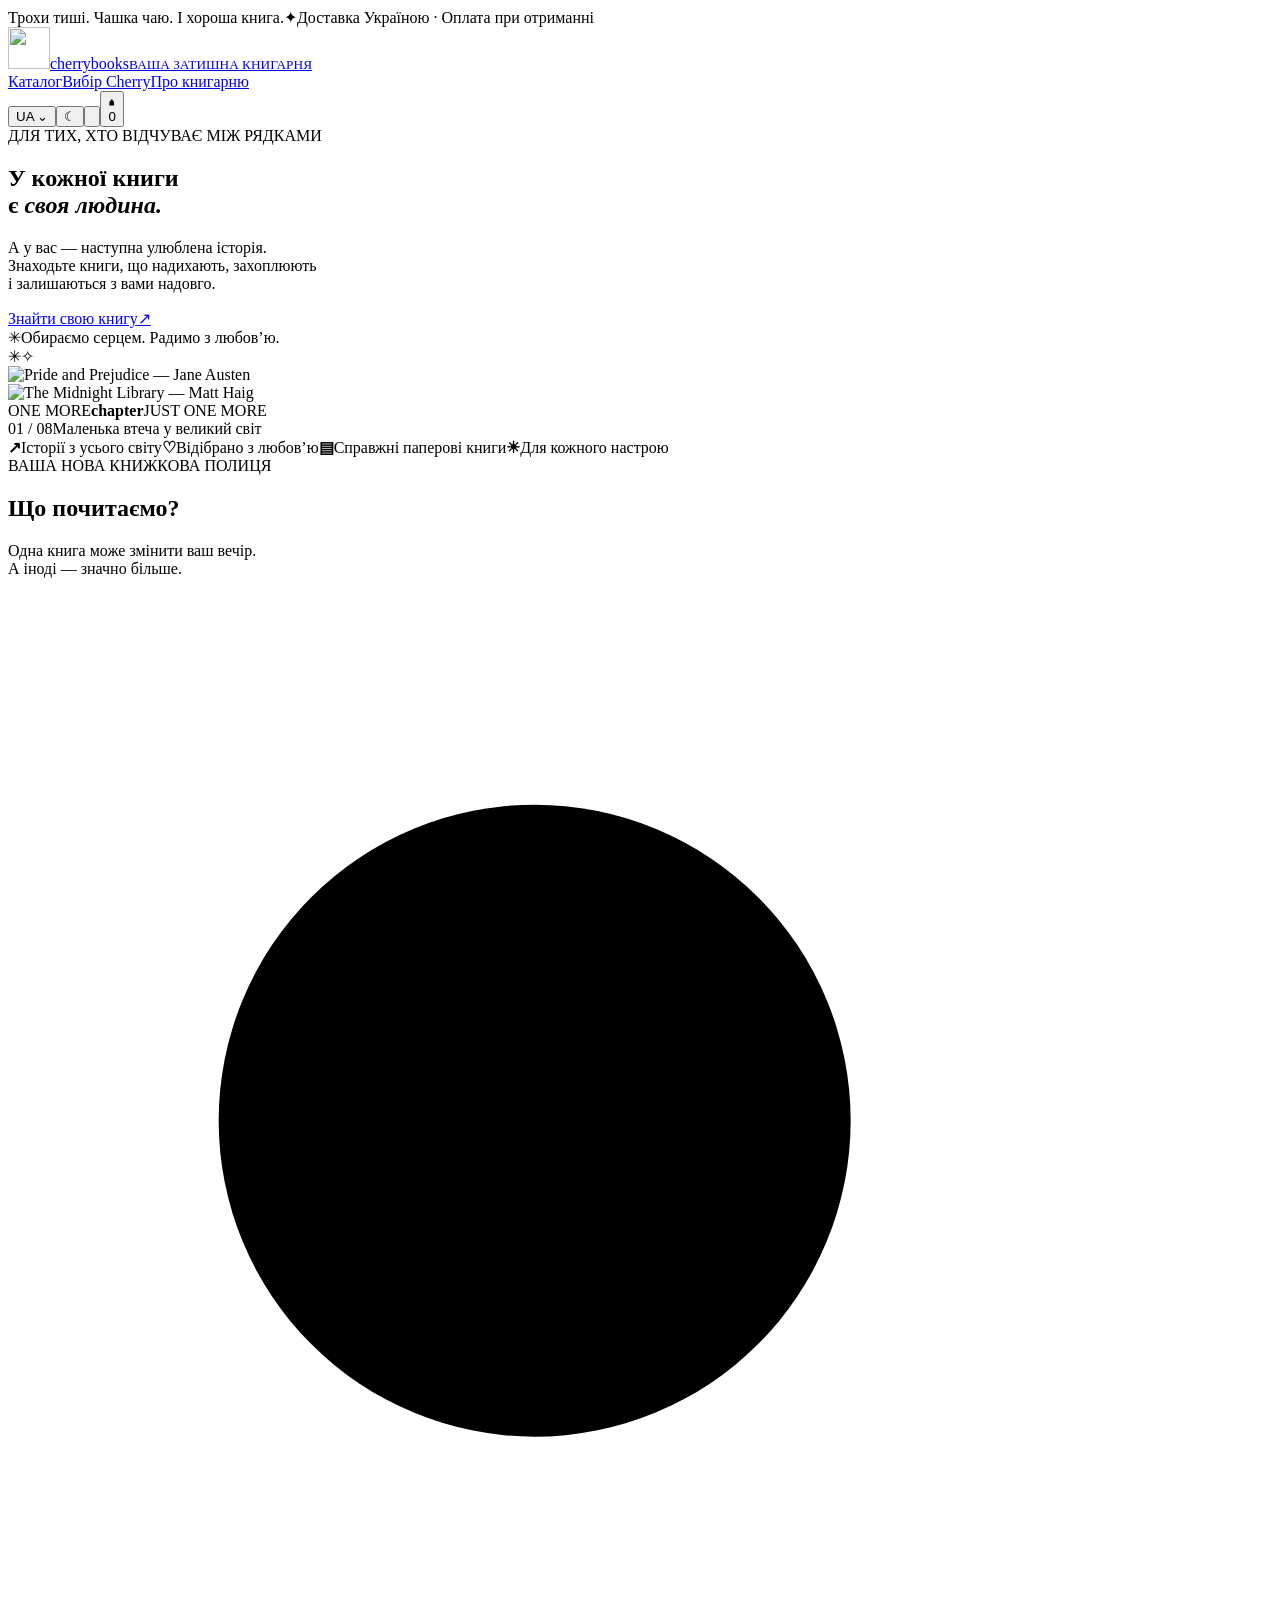
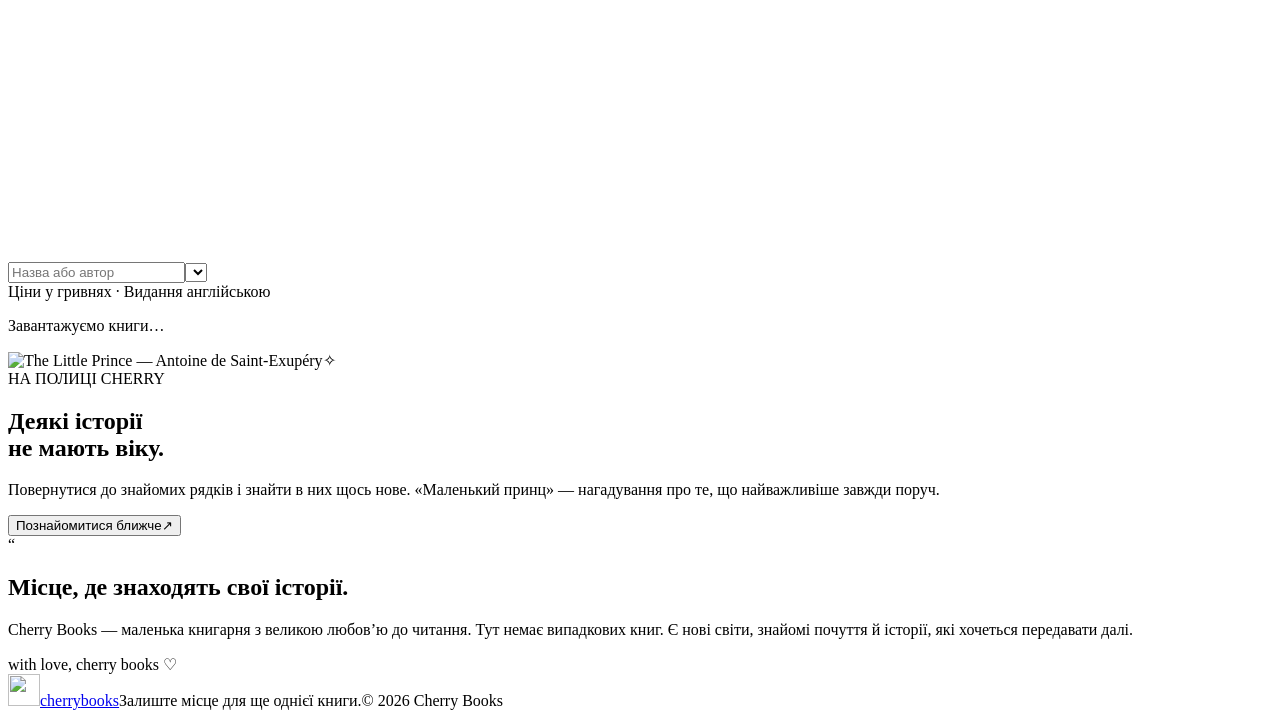
==== web/index.html @ 5c343b51 "Deploy Cherry Books with Go, ASP.NET Core and Neon PostgreSQL" ====
<!doctype html>
<html lang="uk" data-theme="light">
<head><meta charset="UTF-8"><meta name="viewport" content="width=device-width,initial-scale=1"><meta name="description" content="Cherry Books — історії, до яких хочеться повертатися. Книгарня для вашої наступної улюбленої книги."><title>Cherry Books — ваша наступна історія</title><link rel="stylesheet" href="/style.css"><script src="/app.js" defer></script><link rel="icon" href="/cherry.svg" type="image/svg+xml"></head>
<body>
<div class="announcement"><span data-i="announcement">Трохи тиші. Чашка чаю. І хороша книга.</span><span class="tiny-cherry">✦</span><span data-i="deliveryNotice">Доставка Україною · Оплата при отриманні</span></div>
<header><a class="brand" href="#" aria-label="Cherry Books"><img src="/cherry.svg" alt="" width="42" height="42"><span>cherry<span class="brand-light">books</span><small data-i="brandCaption">ВАША ЗАТИШНА КНИГАРНЯ</small></span></a><nav aria-label="Main"><a href="#catalog" data-i="catalog">Каталог</a><a href="#collection" data-i="collection">Вибір Cherry</a><a href="#about" data-i="about">Про книгарню</a></nav><div class="header-actions"><button id="language" class="text-button" aria-label="Switch language">UA <span>⌄</span></button><button id="theme" class="icon-button" aria-label="Змінити тему">☾</button><button id="account" class="icon-button" aria-label="Особистий кабінет"><svg viewBox="0 0 24 24"><circle cx="12" cy="8" r="3.4"/><path d="M5 21v-2a7 7 0 0 1 14 0v2"/></svg></button><button id="cart" class="cart-button" aria-label="Кошик"><svg viewBox="0 0 24 24"><path d="M5 7h14l1 14H4L5 7Z"/><path d="M8 8V6a4 4 0 0 1 8 0v2"/></svg><span id="cart-count">0</span></button></div></header>
<main>
<section class="hero"><div class="hero-copy"><div class="eyebrow"><span class="line"></span><span data-i="eyebrow">ДЛЯ ТИХ, ХТО ВІДЧУВАЄ МІЖ РЯДКАМИ</span></div><h1 data-i="heroTitle">У кожної книги<br>є <em>своя людина.</em></h1><p data-i="heroBody">А у вас — наступна улюблена історія.<br>Знаходьте книги, що надихають, захоплюють<br>і залишаються з вами надовго.</p><a class="button primary" href="#catalog"><span data-i="findBook">Знайти свою книгу</span><span>↗</span></a><div class="hero-note"><span class="small-star">✳</span><span data-i="heroNote">Обираємо серцем. Радимо з любов’ю.</span></div></div><div class="hero-art"><div class="orb"></div><span class="art-spark spark-one">✳</span><span class="art-spark spark-two">✧</span><div class="book back-book"><img src="https://covers.openlibrary.org/b/isbn/9780141439518-L.jpg" alt="Pride and Prejudice — Jane Austen"></div><div class="book front-book"><img src="https://covers.openlibrary.org/b/isbn/9780525559474-L.jpg" alt="The Midnight Library — Matt Haig"></div><div class="round-seal"><span>ONE MORE</span><strong>chapter</strong><span>JUST ONE MORE</span></div><div class="art-caption"><span>01 / 08</span><span data-i="artCaption">Маленька втеча у великий світ</span></div></div></section>
<div class="benefits"><span><b>↗</b><span data-i="benefit1">Історії з усього світу</span></span><span><b>♡</b><span data-i="benefit2">Відібрано з любов’ю</span></span><span><b>▤</b><span data-i="benefit3">Справжні паперові книги</span></span><span><b>☀</b><span data-i="benefit4">Для кожного настрою</span></span></div>
<section class="catalog-section" id="catalog"><div class="section-top"><div><div class="eyebrow" data-i="shelfEyebrow">ВАША НОВА КНИЖКОВА ПОЛИЦЯ</div><h2 data-i="shelfTitle">Що почитаємо?</h2></div><p data-i="shelfBody">Одна книга може змінити ваш вечір.<br>А іноді — значно більше.</p></div><div class="catalog-toolbar"><div class="categories" id="categories"></div><div class="catalog-tools"><label class="search"><svg viewBox="0 0 24 24"><circle cx="10" cy="10" r="6"/><path d="m15 15 5 5"/></svg><input id="search" type="search" data-placeholder="search" placeholder="Назва або автор" aria-label="Пошук книг"></label><select id="sort" aria-label="Сортування"></select></div></div><div class="catalog-meta"><span id="result-count"></span><span data-i="pricesNote">Ціни у гривнях · Видання англійською</span></div><div id="books" class="book-grid" aria-live="polite"><p data-i="loading">Завантажуємо книги…</p></div></section>
<section id="collection" class="editorial"><div class="editorial-art"><img src="https://covers.openlibrary.org/b/isbn/9780156012195-L.jpg" alt="The Little Prince — Antoine de Saint-Exupéry"><span>✧</span></div><div><div class="eyebrow" data-i="editorEyebrow">НА ПОЛИЦІ CHERRY</div><h2 data-i="editorTitle">Деякі історії<br>не мають віку.</h2><p data-i="editorBody">Повернутися до знайомих рядків і знайти в них щось нове. «Маленький принц» — нагадування про те, що найважливіше завжди поруч.</p><button class="button outline" id="editor-book"><span data-i="discover">Познайомитися ближче</span><span>↗</span></button></div></section>
<section id="about" class="about"><span class="about-mark">“</span><h2 data-i="aboutTitle">Місце, де знаходять свої історії.</h2><p data-i="aboutBody">Cherry Books — маленька книгарня з великою любов’ю до читання. Тут немає випадкових книг. Є нові світи, знайомі почуття й історії, які хочеться передавати далі.</p><div class="signature">with love, cherry books ♡</div></section>
</main>
<footer><a class="brand" href="#"><img src="/cherry.svg" width="32" height="32" alt=""><span>cherry<span class="brand-light">books</span></span></a><span data-i="footerTag">Залиште місце для ще однієї книги.</span><span>© 2026 Cherry Books</span></footer>
<dialog id="modal"><button id="close-modal" class="close" aria-label="Закрити">×</button><div id="modal-content"></div></dialog><div id="toast" role="status" aria-live="polite"></div>
</body></html>
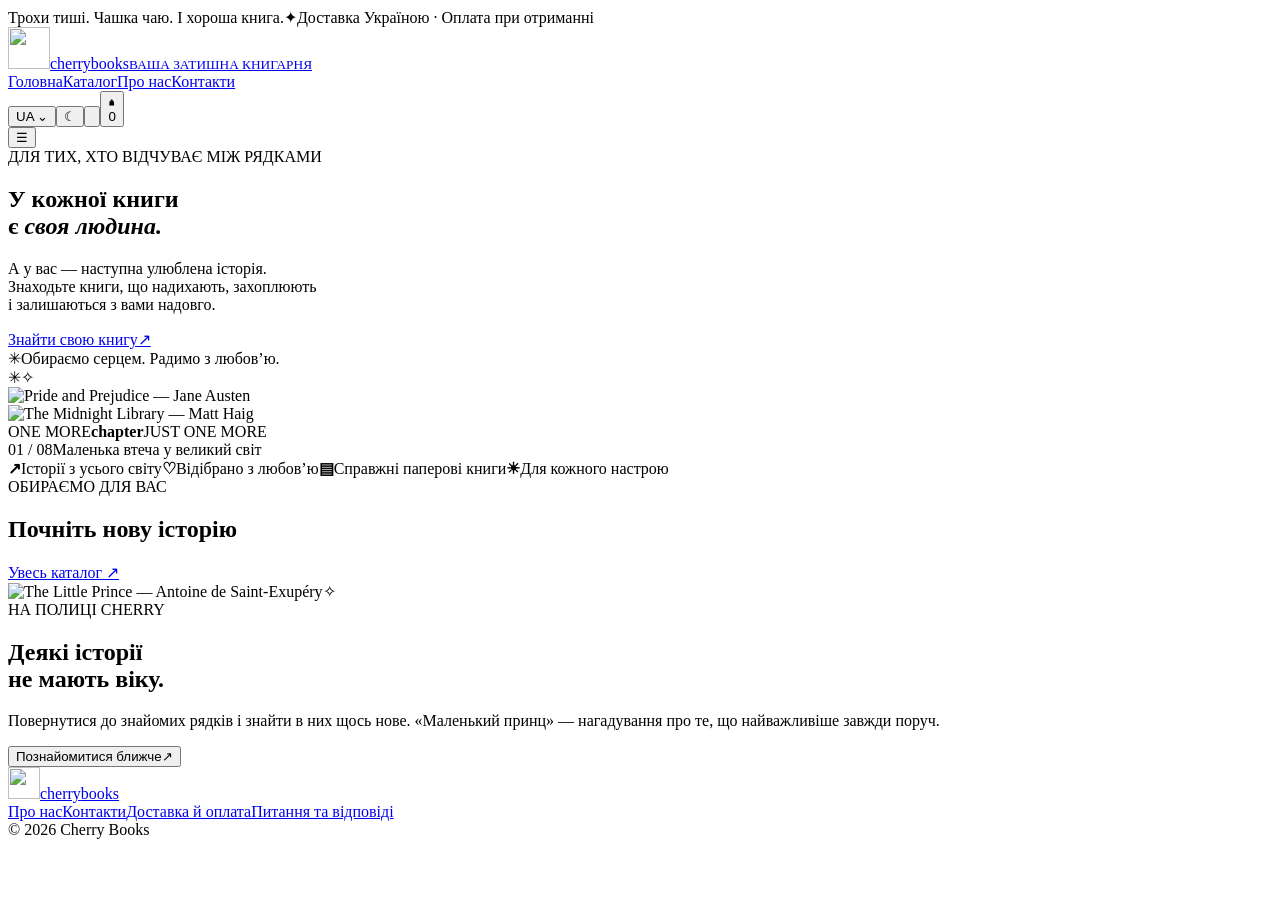
==== commit 3cf205af: "Expand bookshop pages, cache 32 covers, add Nova Poshta and customer cancellation" ====
--- a/web/index.html
+++ b/web/index.html
@@ -3,14 +3,5 @@
 <head><meta charset="UTF-8"><meta name="viewport" content="width=device-width,initial-scale=1"><meta name="description" content="Cherry Books — історії, до яких хочеться повертатися. Книгарня для вашої наступної улюбленої книги."><title>Cherry Books — ваша наступна історія</title><link rel="stylesheet" href="/style.css"><script src="/app.js" defer></script><link rel="icon" href="/cherry.svg" type="image/svg+xml"></head>
 <body>
 <div class="announcement"><span data-i="announcement">Трохи тиші. Чашка чаю. І хороша книга.</span><span class="tiny-cherry">✦</span><span data-i="deliveryNotice">Доставка Україною · Оплата при отриманні</span></div>
-<header><a class="brand" href="#" aria-label="Cherry Books"><img src="/cherry.svg" alt="" width="42" height="42"><span>cherry<span class="brand-light">books</span><small data-i="brandCaption">ВАША ЗАТИШНА КНИГАРНЯ</small></span></a><nav aria-label="Main"><a href="#catalog" data-i="catalog">Каталог</a><a href="#collection" data-i="collection">Вибір Cherry</a><a href="#about" data-i="about">Про книгарню</a></nav><div class="header-actions"><button id="language" class="text-button" aria-label="Switch language">UA <span>⌄</span></button><button id="theme" class="icon-button" aria-label="Змінити тему">☾</button><button id="account" class="icon-button" aria-label="Особистий кабінет"><svg viewBox="0 0 24 24"><circle cx="12" cy="8" r="3.4"/><path d="M5 21v-2a7 7 0 0 1 14 0v2"/></svg></button><button id="cart" class="cart-button" aria-label="Кошик"><svg viewBox="0 0 24 24"><path d="M5 7h14l1 14H4L5 7Z"/><path d="M8 8V6a4 4 0 0 1 8 0v2"/></svg><span id="cart-count">0</span></button></div></header>
-<main>
-<section class="hero"><div class="hero-copy"><div class="eyebrow"><span class="line"></span><span data-i="eyebrow">ДЛЯ ТИХ, ХТО ВІДЧУВАЄ МІЖ РЯДКАМИ</span></div><h1 data-i="heroTitle">У кожної книги<br>є <em>своя людина.</em></h1><p data-i="heroBody">А у вас — наступна улюблена історія.<br>Знаходьте книги, що надихають, захоплюють<br>і залишаються з вами надовго.</p><a class="button primary" href="#catalog"><span data-i="findBook">Знайти свою книгу</span><span>↗</span></a><div class="hero-note"><span class="small-star">✳</span><span data-i="heroNote">Обираємо серцем. Радимо з любов’ю.</span></div></div><div class="hero-art"><div class="orb"></div><span class="art-spark spark-one">✳</span><span class="art-spark spark-two">✧</span><div class="book back-book"><img src="https://covers.openlibrary.org/b/isbn/9780141439518-L.jpg" alt="Pride and Prejudice — Jane Austen"></div><div class="book front-book"><img src="https://covers.openlibrary.org/b/isbn/9780525559474-L.jpg" alt="The Midnight Library — Matt Haig"></div><div class="round-seal"><span>ONE MORE</span><strong>chapter</strong><span>JUST ONE MORE</span></div><div class="art-caption"><span>01 / 08</span><span data-i="artCaption">Маленька втеча у великий світ</span></div></div></section>
-<div class="benefits"><span><b>↗</b><span data-i="benefit1">Історії з усього світу</span></span><span><b>♡</b><span data-i="benefit2">Відібрано з любов’ю</span></span><span><b>▤</b><span data-i="benefit3">Справжні паперові книги</span></span><span><b>☀</b><span data-i="benefit4">Для кожного настрою</span></span></div>
-<section class="catalog-section" id="catalog"><div class="section-top"><div><div class="eyebrow" data-i="shelfEyebrow">ВАША НОВА КНИЖКОВА ПОЛИЦЯ</div><h2 data-i="shelfTitle">Що почитаємо?</h2></div><p data-i="shelfBody">Одна книга може змінити ваш вечір.<br>А іноді — значно більше.</p></div><div class="catalog-toolbar"><div class="categories" id="categories"></div><div class="catalog-tools"><label class="search"><svg viewBox="0 0 24 24"><circle cx="10" cy="10" r="6"/><path d="m15 15 5 5"/></svg><input id="search" type="search" data-placeholder="search" placeholder="Назва або автор" aria-label="Пошук книг"></label><select id="sort" aria-label="Сортування"></select></div></div><div class="catalog-meta"><span id="result-count"></span><span data-i="pricesNote">Ціни у гривнях · Видання англійською</span></div><div id="books" class="book-grid" aria-live="polite"><p data-i="loading">Завантажуємо книги…</p></div></section>
-<section id="collection" class="editorial"><div class="editorial-art"><img src="https://covers.openlibrary.org/b/isbn/9780156012195-L.jpg" alt="The Little Prince — Antoine de Saint-Exupéry"><span>✧</span></div><div><div class="eyebrow" data-i="editorEyebrow">НА ПОЛИЦІ CHERRY</div><h2 data-i="editorTitle">Деякі історії<br>не мають віку.</h2><p data-i="editorBody">Повернутися до знайомих рядків і знайти в них щось нове. «Маленький принц» — нагадування про те, що найважливіше завжди поруч.</p><button class="button outline" id="editor-book"><span data-i="discover">Познайомитися ближче</span><span>↗</span></button></div></section>
-<section id="about" class="about"><span class="about-mark">“</span><h2 data-i="aboutTitle">Місце, де знаходять свої історії.</h2><p data-i="aboutBody">Cherry Books — маленька книгарня з великою любов’ю до читання. Тут немає випадкових книг. Є нові світи, знайомі почуття й історії, які хочеться передавати далі.</p><div class="signature">with love, cherry books ♡</div></section>
-</main>
-<footer><a class="brand" href="#"><img src="/cherry.svg" width="32" height="32" alt=""><span>cherry<span class="brand-light">books</span></span></a><span data-i="footerTag">Залиште місце для ще однієї книги.</span><span>© 2026 Cherry Books</span></footer>
-<dialog id="modal"><button id="close-modal" class="close" aria-label="Закрити">×</button><div id="modal-content"></div></dialog><div id="toast" role="status" aria-live="polite"></div>
-</body></html>
+<header><a class="brand" href="/" aria-label="Cherry Books"><img src="/cherry.svg" alt="" width="42" height="42"><span>cherry<span class="brand-light">books</span><small data-i="brandCaption">ВАША ЗАТИШНА КНИГАРНЯ</small></span></a><nav class="desktop-nav" aria-label="Main"><a href="/" data-i="home">Головна</a><a href="/catalog/" data-i="catalog">Каталог</a><a href="/about/" data-i="aboutPage">Про нас</a><a href="/contacts/" data-i="contacts">Контакти</a></nav><div class="header-actions"><button id="language" class="text-button" aria-label="Switch language">UA <span>⌄</span></button><button id="theme" class="icon-button" aria-label="Змінити тему">☾</button><button id="account" class="icon-button" aria-label="Особистий кабінет"><svg viewBox="0 0 24 24"><circle cx="12" cy="8" r="3.4"/><path d="M5 21v-2a7 7 0 0 1 14 0v2"/></svg></button><button id="cart" class="cart-button" aria-label="Кошик"><svg viewBox="0 0 24 24"><path d="M5 7h14l1 14H4L5 7Z"/><path d="M8 8V6a4 4 0 0 1 8 0v2"/></svg><span id="cart-count">0</span></button></div><button id="mobile-menu" class="icon-button mobile-toggle" aria-label="Меню" aria-expanded="false">☰</button></header><nav id="mobile-nav" class="mobile-nav" hidden><a href="/" data-i="home">Головна</a><a href="/catalog/" data-i="catalog">Каталог</a><a href="/about/" data-i="aboutPage">Про нас</a><a href="/contacts/" data-i="contacts">Контакти</a><a href="/account/" data-i="account">Мій кабінет</a></nav>
+<main data-page="home"><section class="hero"><div class="hero-copy"><div class="eyebrow"><span class="line"></span><span data-i="eyebrow">ДЛЯ ТИХ, ХТО ВІДЧУВАЄ МІЖ РЯДКАМИ</span></div><h1 data-i="heroTitle">У кожної книги<br>є <em>своя людина.</em></h1><p data-i="heroBody">А у вас — наступна улюблена історія.<br>Знаходьте книги, що надихають, захоплюють<br>і залишаються з вами надовго.</p><a class="button primary" href="/catalog/"><span data-i="findBook">Знайти свою книгу</span><span>↗</span></a><div class="hero-note"><span class="small-star">✳</span><span data-i="heroNote">Обираємо серцем. Радимо з любов’ю.</span></div></div><div class="hero-art"><div class="orb"></div><span class="art-spark spark-one">✳</span><span class="art-spark spark-two">✧</span><div class="book back-book"><img src="/covers/9780141439518.jpg" alt="Pride and Prejudice — Jane Austen"></div><div class="book front-book"><img src="/covers/9780525559474.jpg" alt="The Midnight Library — Matt Haig"></div><div class="round-seal"><span>ONE MORE</span><strong>chapter</strong><span>JUST ONE MORE</span></div><div class="art-caption"><span>01 / 08</span><span data-i="artCaption">Маленька втеча у великий світ</span></div></div></section><div class="benefits"><span><b>↗</b><span data-i="benefit1">Історії з усього світу</span></span><span><b>♡</b><span data-i="benefit2">Відібрано з любов’ю</span></span><span><b>▤</b><span data-i="benefit3">Справжні паперові книги</span></span><span><b>☀</b><span data-i="benefit4">Для кожного настрою</span></span></div><section class="catalog-section home-picks"><div class="section-top"><div><div class="eyebrow" data-i="pickEyebrow">ОБИРАЄМО ДЛЯ ВАС</div><h2 data-i="pickTitle">Почніть нову історію</h2></div><a class="text-link" href="/catalog/"><span data-i="allCatalog">Увесь каталог</span> ↗</a></div><div id="books" class="book-grid" aria-live="polite"></div></section><section id="collection" class="editorial"><div class="editorial-art"><img src="/covers/9780156012195.jpg" alt="The Little Prince — Antoine de Saint-Exupéry"><span>✧</span></div><div><div class="eyebrow" data-i="editorEyebrow">НА ПОЛИЦІ CHERRY</div><h2 data-i="editorTitle">Деякі історії<br>не мають віку.</h2><p data-i="editorBody">Повернутися до знайомих рядків і знайти в них щось нове. «Маленький принц» — нагадування про те, що найважливіше завжди поруч.</p><button class="button outline" id="editor-book"><span data-i="discover">Познайомитися ближче</span><span>↗</span></button></div></section></main><footer><a class="brand" href="/"><img src="/cherry.svg" width="32" height="32" alt=""><span>cherry<span class="brand-light">books</span></span></a><div class="footer-links"><a href="/about/" data-i="aboutPage">Про нас</a><a href="/contacts/" data-i="contacts">Контакти</a><a href="/delivery/" data-i="deliveryPage">Доставка й оплата</a><a href="/faq/" data-i="faq">Питання та відповіді</a></div><span>© 2026 Cherry Books</span></footer><dialog id="modal"><button id="close-modal" class="close" aria-label="Закрити">×</button><div id="modal-content"></div></dialog><div id="toast" role="status" aria-live="polite"></div></body></html>
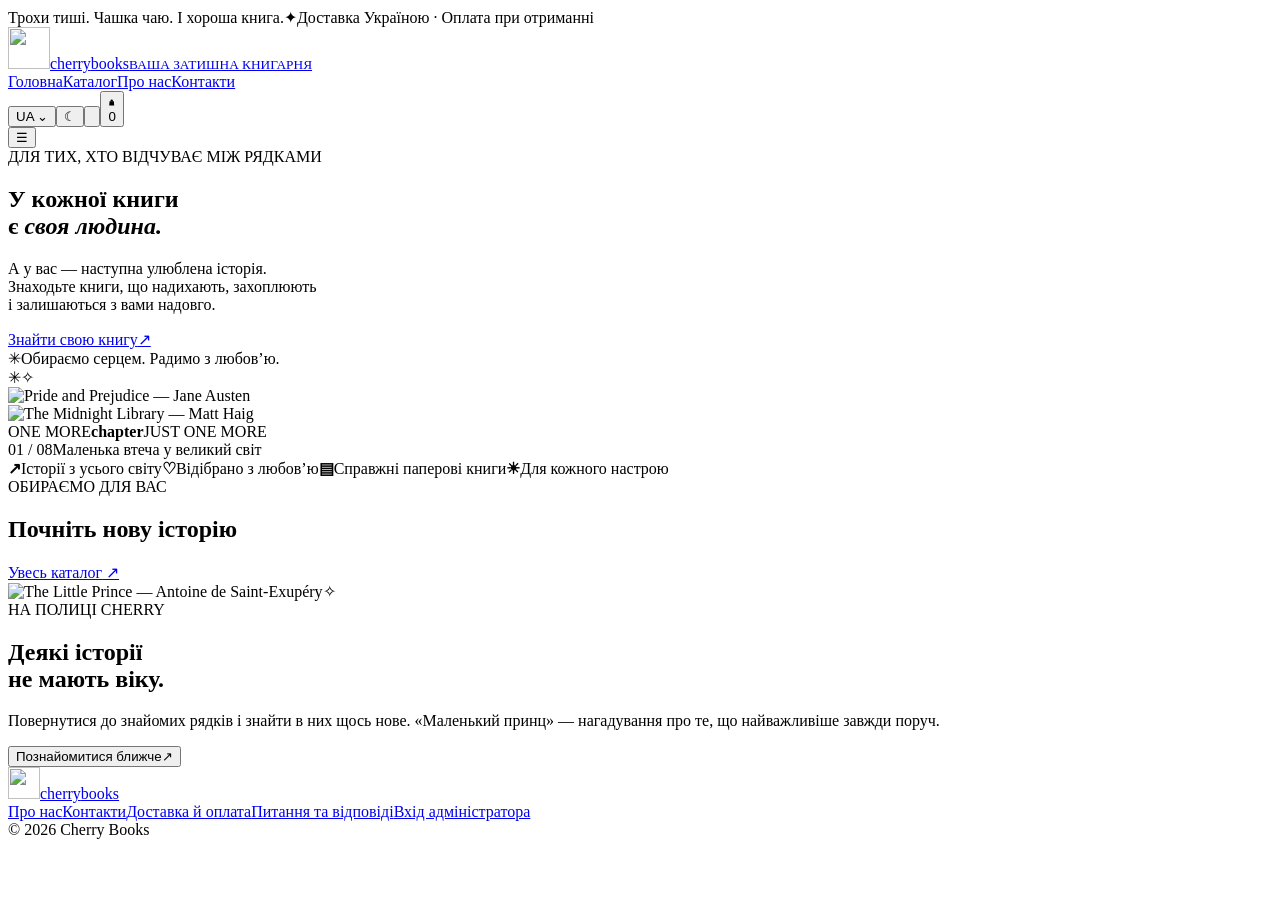
==== commit c0ae59bb: "Separate administrator access and complete Nova Poshta checkout and shipment flow" ====
--- a/web/index.html
+++ b/web/index.html
@@ -4,4 +4,4 @@
 <body>
 <div class="announcement"><span data-i="announcement">Трохи тиші. Чашка чаю. І хороша книга.</span><span class="tiny-cherry">✦</span><span data-i="deliveryNotice">Доставка Україною · Оплата при отриманні</span></div>
 <header><a class="brand" href="/" aria-label="Cherry Books"><img src="/cherry.svg" alt="" width="42" height="42"><span>cherry<span class="brand-light">books</span><small data-i="brandCaption">ВАША ЗАТИШНА КНИГАРНЯ</small></span></a><nav class="desktop-nav" aria-label="Main"><a href="/" data-i="home">Головна</a><a href="/catalog/" data-i="catalog">Каталог</a><a href="/about/" data-i="aboutPage">Про нас</a><a href="/contacts/" data-i="contacts">Контакти</a></nav><div class="header-actions"><button id="language" class="text-button" aria-label="Switch language">UA <span>⌄</span></button><button id="theme" class="icon-button" aria-label="Змінити тему">☾</button><button id="account" class="icon-button" aria-label="Особистий кабінет"><svg viewBox="0 0 24 24"><circle cx="12" cy="8" r="3.4"/><path d="M5 21v-2a7 7 0 0 1 14 0v2"/></svg></button><button id="cart" class="cart-button" aria-label="Кошик"><svg viewBox="0 0 24 24"><path d="M5 7h14l1 14H4L5 7Z"/><path d="M8 8V6a4 4 0 0 1 8 0v2"/></svg><span id="cart-count">0</span></button></div><button id="mobile-menu" class="icon-button mobile-toggle" aria-label="Меню" aria-expanded="false">☰</button></header><nav id="mobile-nav" class="mobile-nav" hidden><a href="/" data-i="home">Головна</a><a href="/catalog/" data-i="catalog">Каталог</a><a href="/about/" data-i="aboutPage">Про нас</a><a href="/contacts/" data-i="contacts">Контакти</a><a href="/account/" data-i="account">Мій кабінет</a></nav>
-<main data-page="home"><section class="hero"><div class="hero-copy"><div class="eyebrow"><span class="line"></span><span data-i="eyebrow">ДЛЯ ТИХ, ХТО ВІДЧУВАЄ МІЖ РЯДКАМИ</span></div><h1 data-i="heroTitle">У кожної книги<br>є <em>своя людина.</em></h1><p data-i="heroBody">А у вас — наступна улюблена історія.<br>Знаходьте книги, що надихають, захоплюють<br>і залишаються з вами надовго.</p><a class="button primary" href="/catalog/"><span data-i="findBook">Знайти свою книгу</span><span>↗</span></a><div class="hero-note"><span class="small-star">✳</span><span data-i="heroNote">Обираємо серцем. Радимо з любов’ю.</span></div></div><div class="hero-art"><div class="orb"></div><span class="art-spark spark-one">✳</span><span class="art-spark spark-two">✧</span><div class="book back-book"><img src="/covers/9780141439518.jpg" alt="Pride and Prejudice — Jane Austen"></div><div class="book front-book"><img src="/covers/9780525559474.jpg" alt="The Midnight Library — Matt Haig"></div><div class="round-seal"><span>ONE MORE</span><strong>chapter</strong><span>JUST ONE MORE</span></div><div class="art-caption"><span>01 / 08</span><span data-i="artCaption">Маленька втеча у великий світ</span></div></div></section><div class="benefits"><span><b>↗</b><span data-i="benefit1">Історії з усього світу</span></span><span><b>♡</b><span data-i="benefit2">Відібрано з любов’ю</span></span><span><b>▤</b><span data-i="benefit3">Справжні паперові книги</span></span><span><b>☀</b><span data-i="benefit4">Для кожного настрою</span></span></div><section class="catalog-section home-picks"><div class="section-top"><div><div class="eyebrow" data-i="pickEyebrow">ОБИРАЄМО ДЛЯ ВАС</div><h2 data-i="pickTitle">Почніть нову історію</h2></div><a class="text-link" href="/catalog/"><span data-i="allCatalog">Увесь каталог</span> ↗</a></div><div id="books" class="book-grid" aria-live="polite"></div></section><section id="collection" class="editorial"><div class="editorial-art"><img src="/covers/9780156012195.jpg" alt="The Little Prince — Antoine de Saint-Exupéry"><span>✧</span></div><div><div class="eyebrow" data-i="editorEyebrow">НА ПОЛИЦІ CHERRY</div><h2 data-i="editorTitle">Деякі історії<br>не мають віку.</h2><p data-i="editorBody">Повернутися до знайомих рядків і знайти в них щось нове. «Маленький принц» — нагадування про те, що найважливіше завжди поруч.</p><button class="button outline" id="editor-book"><span data-i="discover">Познайомитися ближче</span><span>↗</span></button></div></section></main><footer><a class="brand" href="/"><img src="/cherry.svg" width="32" height="32" alt=""><span>cherry<span class="brand-light">books</span></span></a><div class="footer-links"><a href="/about/" data-i="aboutPage">Про нас</a><a href="/contacts/" data-i="contacts">Контакти</a><a href="/delivery/" data-i="deliveryPage">Доставка й оплата</a><a href="/faq/" data-i="faq">Питання та відповіді</a></div><span>© 2026 Cherry Books</span></footer><dialog id="modal"><button id="close-modal" class="close" aria-label="Закрити">×</button><div id="modal-content"></div></dialog><div id="toast" role="status" aria-live="polite"></div></body></html>+<main data-page="home"><section class="hero"><div class="hero-copy"><div class="eyebrow"><span class="line"></span><span data-i="eyebrow">ДЛЯ ТИХ, ХТО ВІДЧУВАЄ МІЖ РЯДКАМИ</span></div><h1 data-i="heroTitle">У кожної книги<br>є <em>своя людина.</em></h1><p data-i="heroBody">А у вас — наступна улюблена історія.<br>Знаходьте книги, що надихають, захоплюють<br>і залишаються з вами надовго.</p><a class="button primary" href="/catalog/"><span data-i="findBook">Знайти свою книгу</span><span>↗</span></a><div class="hero-note"><span class="small-star">✳</span><span data-i="heroNote">Обираємо серцем. Радимо з любов’ю.</span></div></div><div class="hero-art"><div class="orb"></div><span class="art-spark spark-one">✳</span><span class="art-spark spark-two">✧</span><div class="book back-book"><img src="/covers/9780141439518.jpg" alt="Pride and Prejudice — Jane Austen"></div><div class="book front-book"><img src="/covers/9780525559474.jpg" alt="The Midnight Library — Matt Haig"></div><div class="round-seal"><span>ONE MORE</span><strong>chapter</strong><span>JUST ONE MORE</span></div><div class="art-caption"><span>01 / 08</span><span data-i="artCaption">Маленька втеча у великий світ</span></div></div></section><div class="benefits"><span><b>↗</b><span data-i="benefit1">Історії з усього світу</span></span><span><b>♡</b><span data-i="benefit2">Відібрано з любов’ю</span></span><span><b>▤</b><span data-i="benefit3">Справжні паперові книги</span></span><span><b>☀</b><span data-i="benefit4">Для кожного настрою</span></span></div><section class="catalog-section home-picks"><div class="section-top"><div><div class="eyebrow" data-i="pickEyebrow">ОБИРАЄМО ДЛЯ ВАС</div><h2 data-i="pickTitle">Почніть нову історію</h2></div><a class="text-link" href="/catalog/"><span data-i="allCatalog">Увесь каталог</span> ↗</a></div><div id="books" class="book-grid" aria-live="polite"></div></section><section id="collection" class="editorial"><div class="editorial-art"><img src="/covers/9780156012195.jpg" alt="The Little Prince — Antoine de Saint-Exupéry"><span>✧</span></div><div><div class="eyebrow" data-i="editorEyebrow">НА ПОЛИЦІ CHERRY</div><h2 data-i="editorTitle">Деякі історії<br>не мають віку.</h2><p data-i="editorBody">Повернутися до знайомих рядків і знайти в них щось нове. «Маленький принц» — нагадування про те, що найважливіше завжди поруч.</p><button class="button outline" id="editor-book"><span data-i="discover">Познайомитися ближче</span><span>↗</span></button></div></section></main><footer><a class="brand" href="/"><img src="/cherry.svg" width="32" height="32" alt=""><span>cherry<span class="brand-light">books</span></span></a><div class="footer-links"><a href="/about/" data-i="aboutPage">Про нас</a><a href="/contacts/" data-i="contacts">Контакти</a><a href="/delivery/" data-i="deliveryPage">Доставка й оплата</a><a href="/faq/" data-i="faq">Питання та відповіді</a><a href="/admin/login/" data-i="adminLogin">Вхід адміністратора</a></div><span>© 2026 Cherry Books</span></footer><dialog id="modal"><button id="close-modal" class="close" aria-label="Закрити">×</button><div id="modal-content"></div></dialog><div id="toast" role="status" aria-live="polite"></div></body></html>
